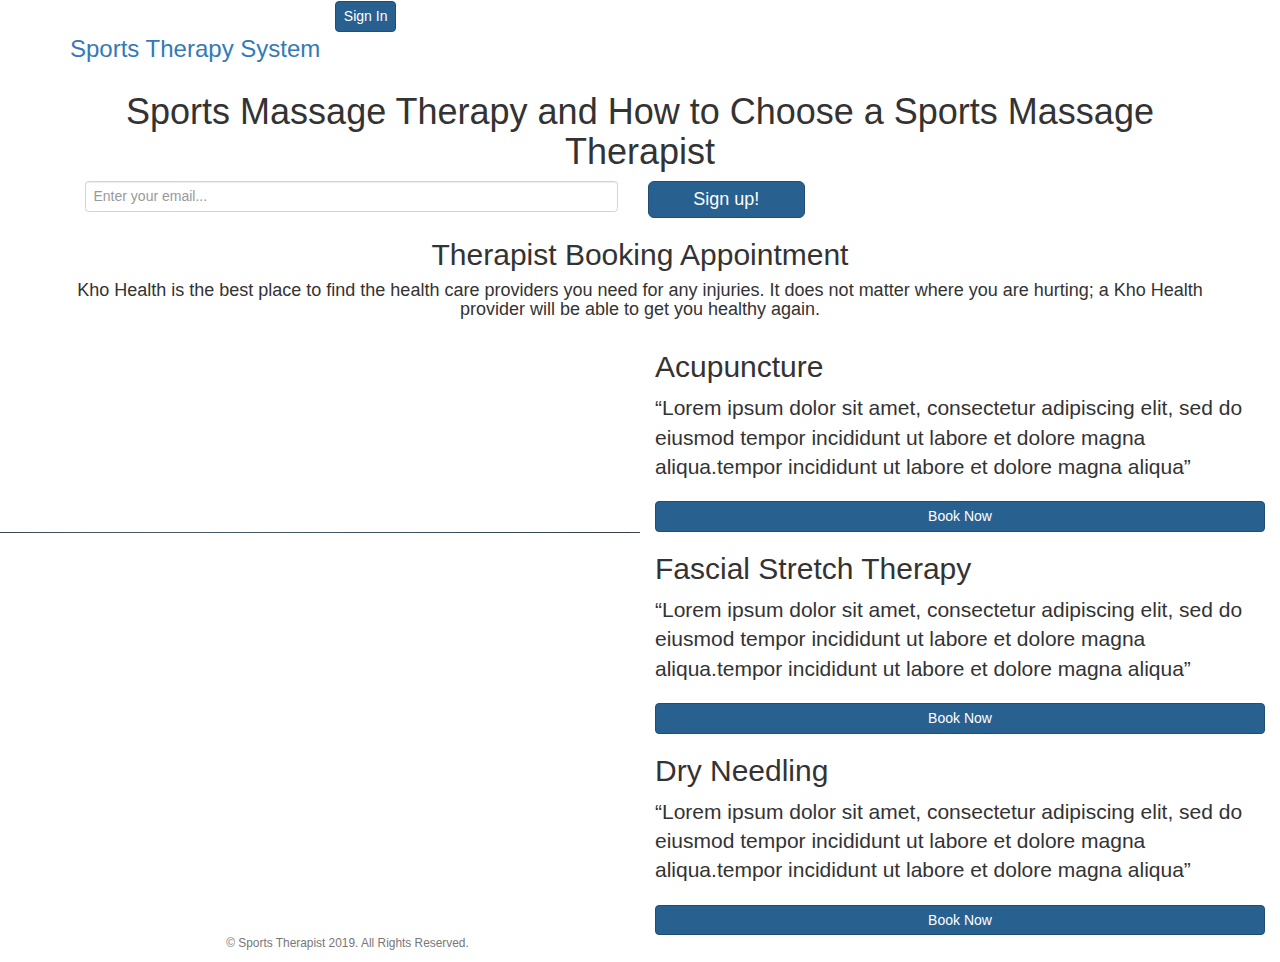
==== index.html @ bea39952 "Create index.html" ====
<!DOCTYPE html>
<html lang ="en">

<head>
  <meta charset = "utf-8">
  <meta name = "viewport" content = "width=device-width, initial-scale=1">
  <title>Sports Massage Therapist Booking System</title>
  <!-- Bootstrap core CSS -->
  <link rel = "stylesheet" href = "https://maxcdn.bootstrapcdn.com/bootstrap/3.4.0/css/bootstrap.min.css">

  <!-- Custom styles for this template -->
   <link href = "css/style.css" rel = "stylesheet">
</head>

<body>
  <!-- Navigation -->
  <nav class = "navbar navbar-light bg-light">
    <div class = "container">
      <a class = "navbar-brand left-part" href = "index.html"><span><h3>Sports Therapy System</h3></span></a>
      <a class = "btn btn-primary right-part" href = "login.html">Sign In</a>
    </div>
  </nav>

  <!-- Masthead -->
<section class = "masthead text-white text-center">
    <div class = "overlay"></div>
    <div class = "container">
      <div class = "row">
        <div class = "col-xl-9 main-title">
          <h1 class = "text-center marginbottom20 text-white">Sports Massage Therapy and How to Choose a Sports Massage Therapist</h1>
        </div>
        <div class = "col-md-10 col-lg-8 col-xl-7">
          <form>
            <div class = "form-row">
              <div class = "col-12 col-md-9">
                <input type = "email" class = "form-control form-control-lg" required placeholder = "Enter your email...">
              </div>
              <div class = "col-12 col-md-3">
                <a href = "register.html" class = "btn btn-block btn-lg btn-primary">Sign up!</a>
              </div>
            </div>
          </form>
        </div>
      </div>
    </div>
</section>

<section class = "margin40">
   <div class = "container">
   
    <h2 class = "text-center">Therapist Booking Appointment</h2>
    <h4 class = "text-center">Kho Health is the best place to find the health care providers you need for any injuries. It does not matter where you are hurting; a Kho Health provider will be able to get you healthy again.</h4>
  </div>
</section>
  <!-- Image Showcases -->
<section class = "showcase">
    <div class = "container-fluid p-0">
      <div class = "row no-gutters">

        <div class = "col-lg-6 text-white showcase-img" style = "background-image: url('images/accu.jpg');"></div>
        <div class = "col-lg-6 my-auto showcase-text">
          <h2>Acupuncture</h2>
          <p class = "lead mb-0 home-btn">“Lorem ipsum dolor sit amet, consectetur adipiscing elit, sed do eiusmod tempor incididunt ut labore et dolore magna aliqua.tempor incididunt ut labore et dolore magna aliqua”</p>
          <a href = "booknow.html" class="btn btn-primary btn-user btn-block">Book Now</a>
        </div>
      </div>
      <div class = "row no-gutters right-content">
        <div class = "col-lg-6 text-white showcase-img second " style = "background-image: url('images/massage2.jpg');"></div>
        <div class = "col-lg-6 my-auto showcase-text">
          <h2>Fascial Stretch Therapy</h2>
          <p class = "lead mb-0">“Lorem ipsum dolor sit amet, consectetur adipiscing elit, sed do eiusmod tempor incididunt ut labore et dolore magna aliqua.tempor incididunt ut labore et dolore magna aliqua”</p>
          <a href = "booknow.html" class = "btn btn-primary btn-user btn-block">Book Now</a>
        </div>
      </div>
      <div class = "row no-gutters">
        <div class = "col-lg-6 order-lg-2 text-white showcase-img" style = "background-image: url('images/massage3.jpg');"></div>
        <div class = "col-lg-6 order-lg-1 my-auto showcase-text">
          <h2>Dry Needling</h2>
          <p class = "lead mb-0">“Lorem ipsum dolor sit amet, consectetur adipiscing elit, sed do eiusmod tempor incididunt ut labore et dolore magna aliqua.tempor incididunt ut labore et dolore magna aliqua”</p>
          <a href = "booknow.html" class = "btn btn-primary btn-user btn-block">Book Now</a>
        </div>
      </div>
    </div>
  </section>


  <!-- Footer -->
  <footer class = "footer bg-light">
    <div class = "container">
      <div class = "row">
        <div class = "col-lg-6 h-100 text-center text-lg-left my-auto">
          
          <p class = "text-muted small mb-4 mb-lg-0">&copy; Sports Therapist 2019. All Rights Reserved.</p>
        </div>
        
      </div>
    </div>
  </footer>

  <!-- Bootstrap core JavaScript -->
    <script src = "https://ajax.googleapis.com/ajax/libs/jquery/1.12.4/jquery.min.js"></script>
    <script src = "https://maxcdn.bootstrapcdn.com/bootstrap/3.4.0/js/bootstrap.min.js"></script>

</body>

</html>
---- css/style.css ----
<!--Register page css -->
.bg-gradient-primary {
    background-color: #4e73df;
    background-image: linear-gradient(180deg,#4e73df 10%,#224abe 100%);
    background-size: cover;
    height:100%;
}
.o-hidden {
    overflow: hidden!important;
}
.bg-shadow{
	box-shadow: 0 1rem 3rem rgba(0,0,0,.175)!important;
	display:flex;
    flex-direction: column;
    min-width: 0;
    word-wrap: break-word;
    background-color: #fff;
    background-clip: border-box;
    border-radius: .35rem;
    margin:20px 0;
}
.padding40{padding:40px;}
.bg-register-image img, .bg-login-image img{
    width:100%;
    display: block!important;
}
.register .text-center {
    text-align: center!important;
	color: #3a3b45!important;
	margin-bottom:30px;
}
form.user .form-control-user {
   
    border-radius: 10rem;
    padding: 1.5rem 1rem;
}
.form-control {
    display: block;
    width: 100%;
    height: calc(1.5em + .75rem + 2px);
    padding: .375rem .75rem;
   
    font-weight: 400;
    line-height: 1.5;
    color: #6e707e;
    background-color: #fff;
    background-clip: padding-box;
    border: 1px solid #d1d3e2;
    border-radius: .35rem;
}
form.user .btn-user {
    border-radius: 10rem;
    padding: .75rem 1rem;
}
.btn-block {
    display: block;
    width: 100%;
}
.btn-primary {
    color: #fff;
    background-color: #286090;
    border-color: #204d74;
    
}
.btn {
    display: inline-block;
    font-weight: 400;
    
    text-align: center;
    vertical-align: middle;

    color: #fff;
    background-color: #286090;
    border-color: #204d74;
    padding: .375rem .75rem;
    
    line-height: 1.5;
}
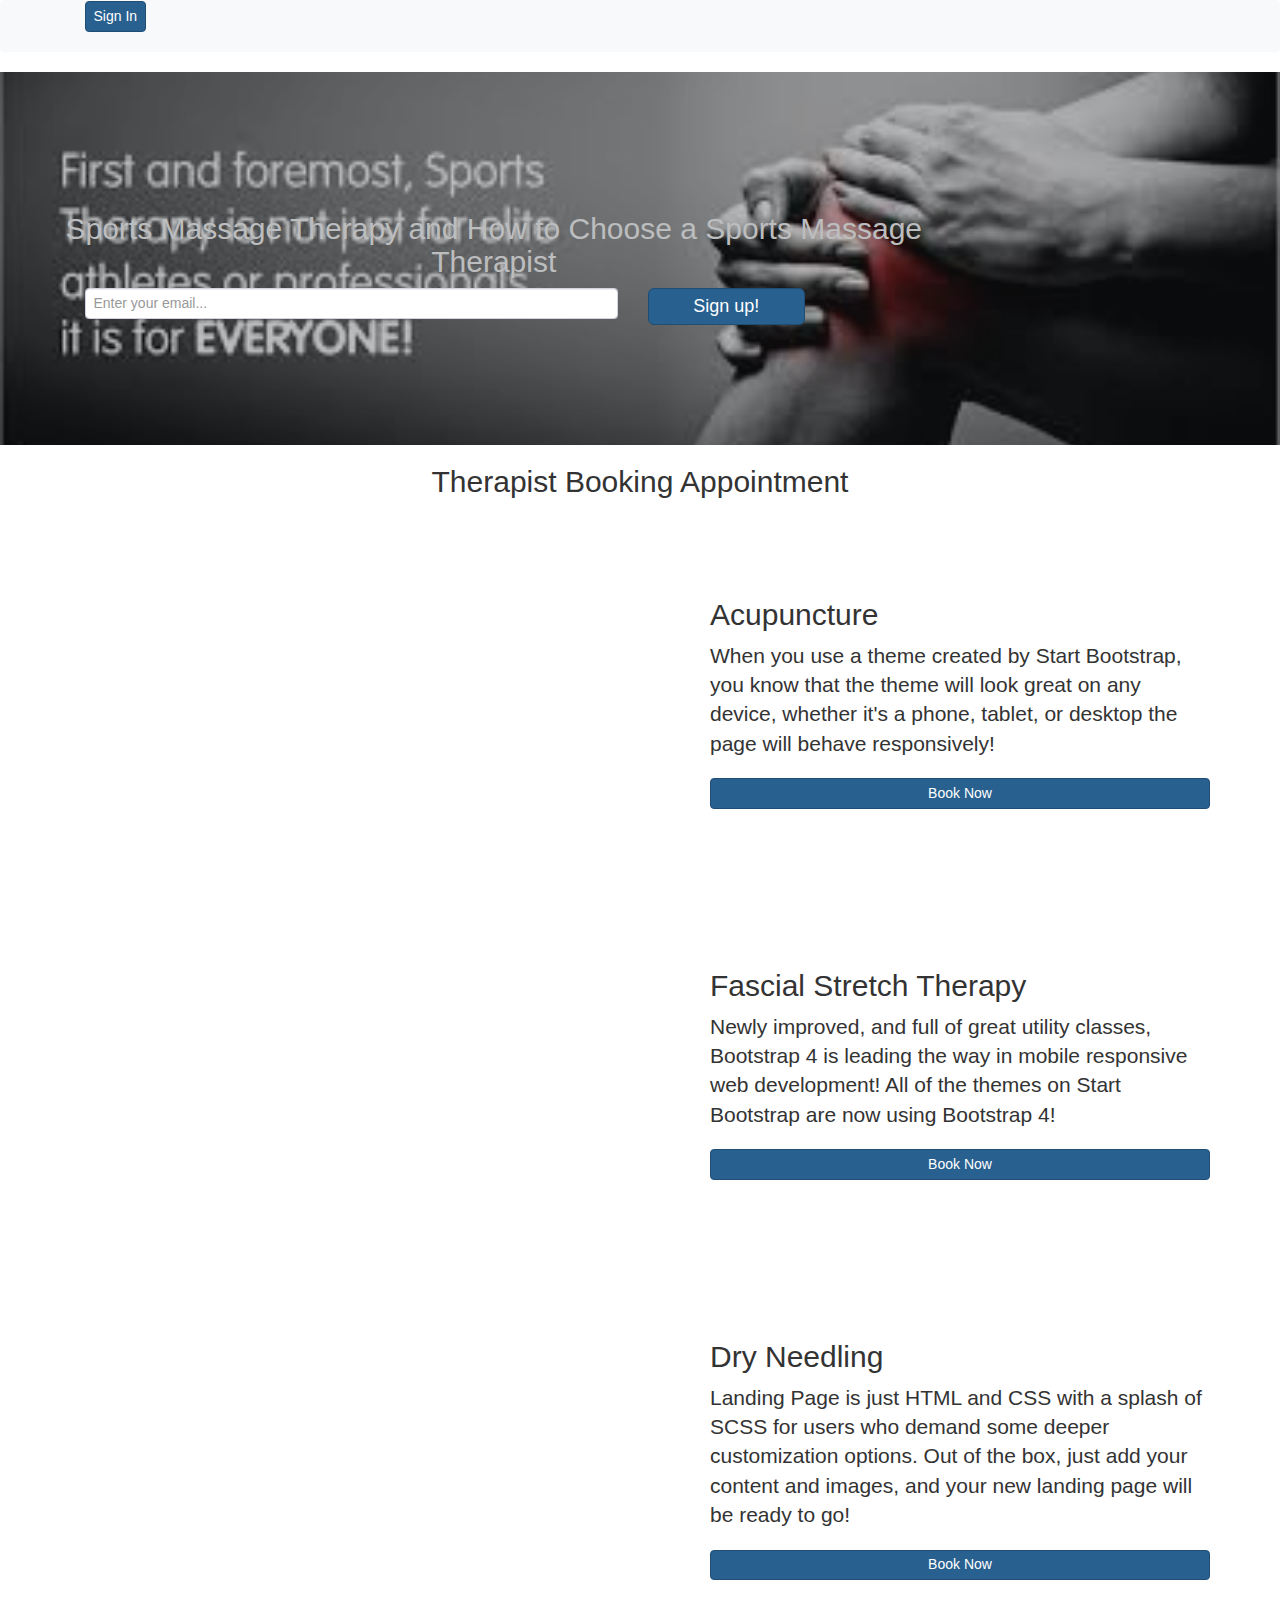
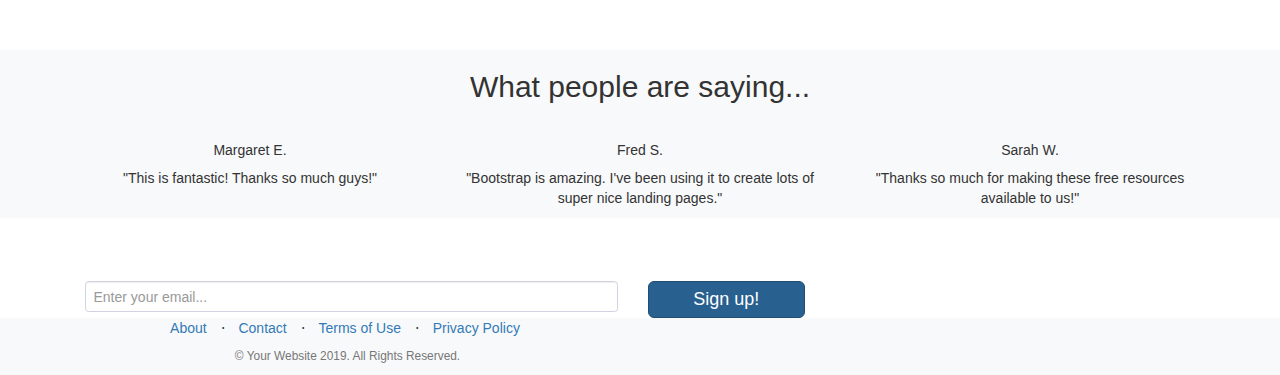
==== commit f161afaa: "Add files via upload" ====
--- a/index.html
+++ b/index.html
@@ -1,106 +1,194 @@
 <!DOCTYPE html>
-<html lang ="en">
+<html lang="en">
 
 <head>
-  <meta charset = "utf-8">
-  <meta name = "viewport" content = "width=device-width, initial-scale=1">
+
+  <meta charset="utf-8">
+  <meta name="viewport" content="width=device-width, initial-scale=1, shrink-to-fit=no">
+
   <title>Sports Massage Therapist Booking System</title>
+
   <!-- Bootstrap core CSS -->
-  <link rel = "stylesheet" href = "https://maxcdn.bootstrapcdn.com/bootstrap/3.4.0/css/bootstrap.min.css">
+  <link rel="stylesheet" href="https://maxcdn.bootstrapcdn.com/bootstrap/3.4.0/css/bootstrap.min.css">
 
+
+  <!-- <link href="https://fonts.googleapis.com/css?family=Lato:300,400,700,300italic,400italic,700italic" rel="stylesheet" type="text/css">
+ -->
   <!-- Custom styles for this template -->
-   <link href = "css/style.css" rel = "stylesheet">
+   <link href="style.css" rel="stylesheet">
 </head>
 
 <body>
   <!-- Navigation -->
-  <nav class = "navbar navbar-light bg-light">
-    <div class = "container">
-      <a class = "navbar-brand left-part" href = "index.html"><span><h3>Sports Therapy System</h3></span></a>
-      <a class = "btn btn-primary right-part" href = "login.html">Sign In</a>
+  <nav class="navbar navbar-light bg-light">
+    <div class="container">
+      <a class="navbar-brand" href="#"></a>
+      <a class="btn btn-primary" href="login.html">Sign In</a>
     </div>
   </nav>
 
   <!-- Masthead -->
-<section class = "masthead text-white text-center">
-    <div class = "overlay"></div>
-    <div class = "container">
-      <div class = "row">
-        <div class = "col-xl-9 main-title">
-          <h1 class = "text-center marginbottom20 text-white">Sports Massage Therapy and How to Choose a Sports Massage Therapist</h1>
+  <section class="masthead text-white text-center">
+    <div class="overlay"></div>
+    <div class="container">
+      <div class="row">
+        <div class="col-xl-9 main-title">
+          <h1 class="text-center marginbottom20">Sports Massage Therapy and How to Choose a Sports Massage Therapist</h1>
         </div>
-        <div class = "col-md-10 col-lg-8 col-xl-7">
-          <form>
-            <div class = "form-row">
-              <div class = "col-12 col-md-9">
-                <input type = "email" class = "form-control form-control-lg" required placeholder = "Enter your email...">
+        <div class="col-md-10 col-lg-8 col-xl-7">
+          <form action="register.html" method="post">
+            <div class="form-row">
+              <div class="col-12 col-md-9">
+                <input type="email" class="form-control form-control-lg" placeholder="Enter your email...">
               </div>
-              <div class = "col-12 col-md-3">
-                <a href = "register.html" class = "btn btn-block btn-lg btn-primary">Sign up!</a>
+              <div class="col-12 col-md-3">
+                <button type="submit" class="btn btn-block btn-lg btn-primary">Sign up!</button>
               </div>
             </div>
           </form>
         </div>
       </div>
     </div>
-</section>
-
-<section class = "margin40">
-   <div class = "container">
-   
-    <h2 class = "text-center">Therapist Booking Appointment</h2>
-    <h4 class = "text-center">Kho Health is the best place to find the health care providers you need for any injuries. It does not matter where you are hurting; a Kho Health provider will be able to get you healthy again.</h4>
-  </div>
+  </section>
+<section>
+<h2 class="text-center">Therapist Booking Appointment</h2>
 </section>
   <!-- Image Showcases -->
-<section class = "showcase">
-    <div class = "container-fluid p-0">
-      <div class = "row no-gutters">
+  <section class="showcase">
+    <div class="container-fluid p-0">
+      <div class="row no-gutters">
 
-        <div class = "col-lg-6 text-white showcase-img" style = "background-image: url('images/accu.jpg');"></div>
-        <div class = "col-lg-6 my-auto showcase-text">
+        <div class="col-lg-6 text-white showcase-img" style="background-image: url('images/bg-showcase-1.jpg');"></div>
+        <div class="col-lg-6 my-auto showcase-text">
           <h2>Acupuncture</h2>
-          <p class = "lead mb-0 home-btn">“Lorem ipsum dolor sit amet, consectetur adipiscing elit, sed do eiusmod tempor incididunt ut labore et dolore magna aliqua.tempor incididunt ut labore et dolore magna aliqua”</p>
-          <a href = "booknow.html" class="btn btn-primary btn-user btn-block">Book Now</a>
+          <p class="lead mb-0">When you use a theme created by Start Bootstrap, you know that the theme will look great on any device, whether it's a phone, tablet, or desktop the page will behave responsively!</p>
+          <a href="login.php" class="btn btn-primary btn-user btn-block">Book Now</a>
         </div>
       </div>
-      <div class = "row no-gutters right-content">
-        <div class = "col-lg-6 text-white showcase-img second " style = "background-image: url('images/massage2.jpg');"></div>
-        <div class = "col-lg-6 my-auto showcase-text">
+      <div class="row no-gutters">
+        <div class="col-lg-6 text-white showcase-img" style="background-image: url('images/bg-showcase-2.jpg');"></div>
+        <div class="col-lg-6 my-auto showcase-text">
           <h2>Fascial Stretch Therapy</h2>
-          <p class = "lead mb-0">“Lorem ipsum dolor sit amet, consectetur adipiscing elit, sed do eiusmod tempor incididunt ut labore et dolore magna aliqua.tempor incididunt ut labore et dolore magna aliqua”</p>
-          <a href = "booknow.html" class = "btn btn-primary btn-user btn-block">Book Now</a>
+          <p class="lead mb-0">Newly improved, and full of great utility classes, Bootstrap 4 is leading the way in mobile responsive web development! All of the themes on Start Bootstrap are now using Bootstrap 4!</p>
+          <a href="login.php" class="btn btn-primary btn-user btn-block">Book Now</a>
         </div>
       </div>
-      <div class = "row no-gutters">
-        <div class = "col-lg-6 order-lg-2 text-white showcase-img" style = "background-image: url('images/massage3.jpg');"></div>
-        <div class = "col-lg-6 order-lg-1 my-auto showcase-text">
+      <div class="row no-gutters">
+        <div class="col-lg-6 order-lg-2 text-white showcase-img" style="background-image: url('images/bg-showcase-3.jpg');"></div>
+        <div class="col-lg-6 order-lg-1 my-auto showcase-text">
           <h2>Dry Needling</h2>
-          <p class = "lead mb-0">“Lorem ipsum dolor sit amet, consectetur adipiscing elit, sed do eiusmod tempor incididunt ut labore et dolore magna aliqua.tempor incididunt ut labore et dolore magna aliqua”</p>
-          <a href = "booknow.html" class = "btn btn-primary btn-user btn-block">Book Now</a>
+          <p class="lead mb-0">Landing Page is just HTML and CSS with a splash of SCSS for users who demand some deeper customization options. Out of the box, just add your content and images, and your new landing page will be ready to go!</p>
+          <a href="login.php" class="btn btn-primary btn-user btn-block">Book Now</a>
         </div>
       </div>
     </div>
   </section>
 
+  <!-- Testimonials -->
+  <section class="testimonials text-center bg-light">
+    <div class="container">
+      <h2 class="mb-5">What people are saying...</h2>
+      <div class="row">
+        <div class="col-lg-4">
+          <div class="testimonial-item mx-auto mb-5 mb-lg-0">
+            <img class="img-fluid rounded-circle mb-3" src="img/testimonials-1.jpg" alt="">
+            <h5>Margaret E.</h5>
+            <p class="font-weight-light mb-0">"This is fantastic! Thanks so much guys!"</p>
+          </div>
+        </div>
+        <div class="col-lg-4">
+          <div class="testimonial-item mx-auto mb-5 mb-lg-0">
+            <img class="img-fluid rounded-circle mb-3" src="img/testimonials-2.jpg" alt="">
+            <h5>Fred S.</h5>
+            <p class="font-weight-light mb-0">"Bootstrap is amazing. I've been using it to create lots of super nice landing pages."</p>
+          </div>
+        </div>
+        <div class="col-lg-4">
+          <div class="testimonial-item mx-auto mb-5 mb-lg-0">
+            <img class="img-fluid rounded-circle mb-3" src="img/testimonials-3.jpg" alt="">
+            <h5>Sarah W.</h5>
+            <p class="font-weight-light mb-0">"Thanks so much for making these free resources available to us!"</p>
+          </div>
+        </div>
+      </div>
+    </div>
+  </section>
+
+  <!-- Call to Action -->
+  <section class="call-to-action text-white text-center">
+    <div class="overlay"></div>
+    <div class="container">
+      <div class="row">
+        <div class="col-xl-9 mx-auto">
+          <h2 class="mb-4">Ready to get started? Sign up now!</h2>
+        </div>
+        <div class="col-md-10 col-lg-8 col-xl-7 mx-auto">
+          <form action="register.html" method="post">
+            <div class="form-row">
+              <div class="col-12 col-md-9 mb-2 mb-md-0">
+                <input type="email" class="form-control form-control-lg" placeholder="Enter your email...">
+              </div>
+              <div class="col-12 col-md-3">
+                <button type="submit" class="btn btn-block btn-lg btn-primary">Sign up!</button>
+              </div>
+            </div>
+          </form>
+        </div>
+      </div>
+    </div>
+  </section>
 
   <!-- Footer -->
-  <footer class = "footer bg-light">
-    <div class = "container">
-      <div class = "row">
-        <div class = "col-lg-6 h-100 text-center text-lg-left my-auto">
-          
-          <p class = "text-muted small mb-4 mb-lg-0">&copy; Sports Therapist 2019. All Rights Reserved.</p>
+  <footer class="footer bg-light">
+    <div class="container">
+      <div class="row">
+        <div class="col-lg-6 h-100 text-center text-lg-left my-auto">
+          <ul class="list-inline mb-2">
+            <li class="list-inline-item">
+              <a href="#">About</a>
+            </li>
+            <li class="list-inline-item">&sdot;</li>
+            <li class="list-inline-item">
+              <a href="#">Contact</a>
+            </li>
+            <li class="list-inline-item">&sdot;</li>
+            <li class="list-inline-item">
+              <a href="#">Terms of Use</a>
+            </li>
+            <li class="list-inline-item">&sdot;</li>
+            <li class="list-inline-item">
+              <a href="#">Privacy Policy</a>
+            </li>
+          </ul>
+          <p class="text-muted small mb-4 mb-lg-0">&copy; Your Website 2019. All Rights Reserved.</p>
         </div>
-        
+        <div class="col-lg-6 h-100 text-center text-lg-right my-auto">
+          <ul class="list-inline mb-0">
+            <li class="list-inline-item mr-3">
+              <a href="#">
+                <i class="fab fa-facebook fa-2x fa-fw"></i>
+              </a>
+            </li>
+            <li class="list-inline-item mr-3">
+              <a href="#">
+                <i class="fab fa-twitter-square fa-2x fa-fw"></i>
+              </a>
+            </li>
+            <li class="list-inline-item">
+              <a href="#">
+                <i class="fab fa-instagram fa-2x fa-fw"></i>
+              </a>
+            </li>
+          </ul>
+        </div>
       </div>
     </div>
   </footer>
 
   <!-- Bootstrap core JavaScript -->
-    <script src = "https://ajax.googleapis.com/ajax/libs/jquery/1.12.4/jquery.min.js"></script>
-    <script src = "https://maxcdn.bootstrapcdn.com/bootstrap/3.4.0/js/bootstrap.min.js"></script>
+  <script src="vendor/jquery/jquery.min.js"></script>
+  <script src="vendor/bootstrap/js/bootstrap.bundle.min.js"></script>
 
 </body>
 
-</html>+</html>
--- a/style.css
+++ b/style.css
@@ -0,0 +1,122 @@
+<!--Register page css -->
+.bg-gradient-primary {
+    background-color: #4e73df;
+    background-image: linear-gradient(180deg,#4e73df 10%,#224abe 100%);
+    background-size: cover;
+    height:100%;
+}
+.o-hidden {
+    overflow: hidden!important;
+}
+.bg-shadow{
+	box-shadow: 0 1rem 3rem rgba(0,0,0,.175)!important;
+	display:flex;
+    flex-direction: column;
+    min-width: 0;
+    word-wrap: break-word;
+    background-color: #fff;
+    background-clip: border-box;
+    border-radius: .35rem;
+    margin:20px 0;
+}
+.marginbottom20{margin-botttom:20px;}
+.padding40{padding:40px;}
+.main-title{width:75%;}
+.bg-register-image img, .bg-login-image img{
+    width:100%;
+    display: block!important;
+}
+.register .text-center {
+    text-align: center!important;
+	color: #3a3b45!important;
+	margin-bottom:30px;
+}
+form.user .form-control-user {
+   
+    border-radius: 10rem;
+    padding: 1.5rem 1rem;
+}
+.form-control {
+    display: block;
+    width: 100%;
+    height: calc(1.5em + .75rem + 2px);
+    padding: .375rem .75rem;
+   
+    font-weight: 400;
+    line-height: 1.5;
+    color: #6e707e;
+    background-color: #fff;
+    background-clip: padding-box;
+    border: 1px solid #d1d3e2;
+    border-radius: .35rem;
+}
+form.user .btn-user {
+    border-radius: 10rem;
+    padding: .75rem 1rem;
+}
+.btn-block {
+    display: block;
+    width: 100%;
+}
+.btn-primary {
+    color: #fff;
+    background-color: #286090;
+    border-color: #204d74;
+    
+}
+.btn {
+    display: inline-block;
+    font-weight: 400;
+    
+    text-align: center;
+    vertical-align: middle;
+
+    color: #fff;
+    background-color: #286090;
+    border-color: #204d74;
+    padding: .375rem .75rem;
+    
+    line-height: 1.5;
+}
+
+.gender{color:#6e707e;}
+img.logo {
+    width: 160px !important;
+    height: 50px !important;
+    
+}
+.bg-light {
+    background-color: #f8f9fa!important;
+}
+
+.masthead {
+   position: relative;
+    background-color: #343a40;
+    background:url('images/banner2.jpg')no-repeat center center !important;
+    background-size: cover !important;;
+    padding-top: 12rem!important;;
+    padding-bottom: 12rem !important;;
+   
+}
+.text-white {
+    color: #fff!important;
+}
+.masthead .overlay {
+    position: absolute !important;;
+    background-color: #212529 !important;;
+    height: 100%;
+    width: 100%;
+    top: 0;
+    left: 0;
+    opacity: .3;
+}
+.masthead h1 {
+    font-size: 3rem !important;;
+}
+.showcase-img {
+    min-height: 30rem;
+    background-size: cover;
+}
+.showcase .showcase-text {
+    padding: 7rem;
+}